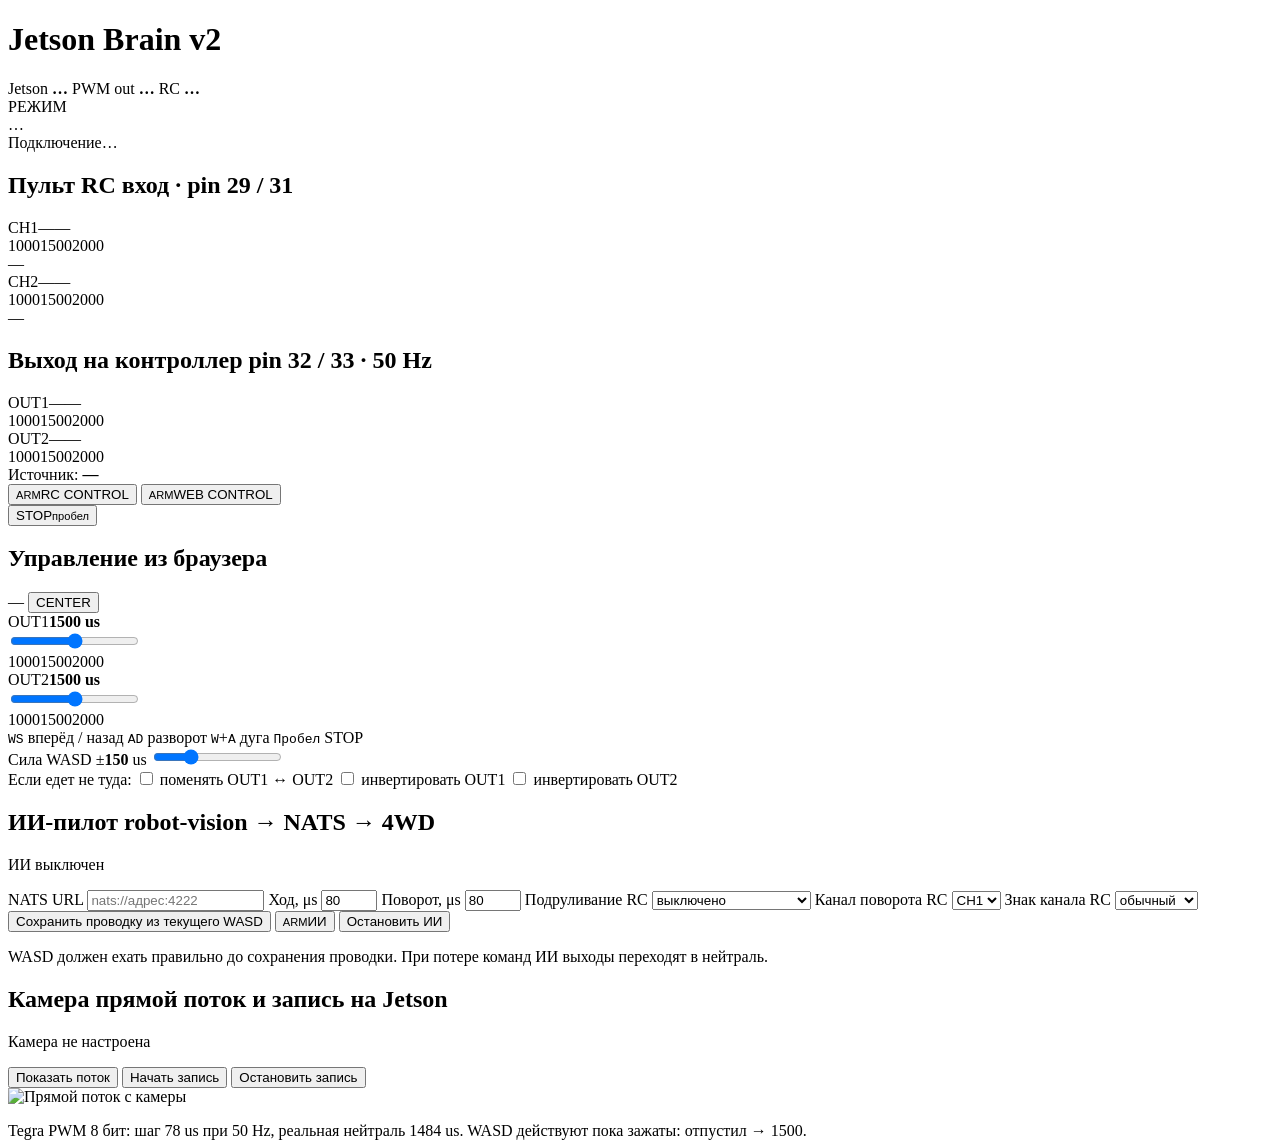
==== src/jetson_brain_v2/web/templates/index.html @ fff76cc9 "Restructure v2 control and add AI, RC steering, and camera UI" ====
<!doctype html>
<html lang="ru">
<head>
  <meta charset="utf-8">
  <meta name="viewport" content="width=device-width, initial-scale=1">
  <title>Jetson Brain v2</title>
  <link rel="stylesheet" href="/static/style.css">
</head>
<body>
  <header class="top">
    <h1>Jetson Brain v2</h1>
    <div class="chips">
      <span class="chip" id="c-jetson"><i></i>Jetson <b>…</b></span>
      <span class="chip" id="c-pwm"><i></i>PWM out <b>…</b></span>
      <span class="chip" id="c-rc"><i></i>RC <b>…</b></span>
    </div>
  </header>

  <section id="banner" class="banner warn">
    <div>
      <div class="banner-cap">РЕЖИМ</div>
      <div class="banner-mode" id="mode">…</div>
    </div>
    <div class="banner-text" id="mode-text">Подключение…</div>
  </section>

  <div id="toast" class="toast hidden"></div>

  <main class="grid">
    <section class="card">
      <h2>Пульт RC <span>вход · pin 29 / 31</span></h2>
      <div class="ch" data-ch="ch1">
        <div class="ch-head"><span class="ch-name">CH1</span><span class="ch-val">—</span><span class="pill">—</span></div>
        <div class="meter"><div class="fill"></div><div class="zero"></div></div>
        <div class="scale"><span>1000</span><span>1500</span><span>2000</span></div>
        <div class="meta">—</div>
      </div>
      <div class="ch" data-ch="ch2">
        <div class="ch-head"><span class="ch-name">CH2</span><span class="ch-val">—</span><span class="pill">—</span></div>
        <div class="meter"><div class="fill"></div><div class="zero"></div></div>
        <div class="scale"><span>1000</span><span>1500</span><span>2000</span></div>
        <div class="meta">—</div>
      </div>
    </section>

    <section class="card">
      <h2>Выход на контроллер <span>pin 32 / 33 · 50 Hz</span></h2>
      <div class="ch" data-ch="out1">
        <div class="ch-head"><span class="ch-name">OUT1</span><span class="ch-val">—</span><span class="sub">—</span></div>
        <div class="meter"><div class="fill"></div><div class="zero"></div></div>
        <div class="scale"><span>1000</span><span>1500</span><span>2000</span></div>
      </div>
      <div class="ch" data-ch="out2">
        <div class="ch-head"><span class="ch-name">OUT2</span><span class="ch-val">—</span><span class="sub">—</span></div>
        <div class="meter"><div class="fill"></div><div class="zero"></div></div>
        <div class="scale"><span>1000</span><span>1500</span><span>2000</span></div>
      </div>
      <div class="source">Источник: <b id="source">—</b></div>
    </section>

    <section class="card wide">
      <div class="controls">
        <div class="switch">
          <button id="btn-arm-rc" class="seg"><small>ARM</small>RC CONTROL</button>
          <button id="btn-arm-web" class="seg"><small>ARM</small>WEB CONTROL</button>
        </div>
        <button id="btn-stop" class="stop">STOP<small>пробел</small></button>
      </div>

      <div id="web" class="web locked">
        <div class="web-head">
          <h2>Управление из браузера</h2>
          <span class="web-state" id="web-state">—</span>
          <button id="btn-center" class="small">CENTER</button>
        </div>

        <div class="slider">
          <div class="slider-head"><span>OUT1</span><b id="w1v">1500 us</b></div>
          <div class="range"><div class="meter"><div class="fill"></div><div class="zero"></div></div>
            <input type="range" id="w1" min="1000" max="2000" step="1" value="1500"></div>
          <div class="scale"><span>1000</span><span>1500</span><span>2000</span></div>
        </div>

        <div class="slider">
          <div class="slider-head"><span>OUT2</span><b id="w2v">1500 us</b></div>
          <div class="range"><div class="meter"><div class="fill"></div><div class="zero"></div></div>
            <input type="range" id="w2" min="1000" max="2000" step="1" value="1500"></div>
          <div class="scale"><span>1000</span><span>1500</span><span>2000</span></div>
        </div>

        <div class="keys-help">
          <span><kbd>W</kbd><kbd>S</kbd> вперёд / назад</span>
          <span><kbd>A</kbd><kbd>D</kbd> разворот</span>
          <span><kbd>W</kbd>+<kbd>A</kbd> дуга</span>
          <span><kbd>Пробел</kbd> STOP</span>
        </div>

        <div class="power">
          <span>Сила WASD ±<b id="pwv">150</b> us</span>
          <input type="range" id="power" min="20" max="500" step="10" value="150">
        </div>

        <div class="mix">
          <span>Если едет не туда:</span>
          <label><input type="checkbox" id="mix-swap"> поменять OUT1 ↔ OUT2</label>
          <label><input type="checkbox" id="mix-inv1"> инвертировать OUT1</label>
          <label><input type="checkbox" id="mix-inv2"> инвертировать OUT2</label>
        </div>
      </div>
    </section>

    <section class="card wide">
      <h2>ИИ-пилот <span>robot-vision → NATS → 4WD</span></h2>
      <p class="panel-note" id="ai-state">ИИ выключен</p>
      <div class="settings-grid">
        <label>NATS URL <input id="ai-nats-url" type="text" placeholder="nats://адрес:4222" autocomplete="off"></label>
        <label>Ход, μs <input id="ai-drive" type="number" min="1" max="500" value="80"></label>
        <label>Поворот, μs <input id="ai-turn" type="number" min="1" max="500" value="80"></label>
        <label>Подруливание RC
          <select id="ai-rc-mode">
            <option value="off">выключено</option>
            <option value="tank">разница двух каналов</option>
            <option value="channel">отдельный канал</option>
          </select>
        </label>
        <label>Канал поворота RC
          <select id="ai-rc-channel"><option value="1">CH1</option><option value="2">CH2</option></select>
        </label>
        <label>Знак канала RC
          <select id="ai-rc-sign"><option value="1">обычный</option><option value="-1">обратный</option></select>
        </label>
      </div>
      <div class="panel-actions">
        <button id="btn-ai-save" class="small">Сохранить проводку из текущего WASD</button>
        <button id="btn-ai-arm" class="seg"><small>ARM</small>ИИ</button>
        <button id="btn-ai-stop" class="small">Остановить ИИ</button>
      </div>
      <p class="panel-note">WASD должен ехать правильно до сохранения проводки. При потере команд ИИ выходы переходят в нейтраль.</p>
    </section>

    <section class="card wide">
      <h2>Камера <span>прямой поток и запись на Jetson</span></h2>
      <p class="panel-note" id="camera-state">Камера не настроена</p>
      <div class="panel-actions">
        <button id="btn-camera-view" class="small">Показать поток</button>
        <button id="btn-camera-record" class="small">Начать запись</button>
        <button id="btn-camera-stop" class="small">Остановить запись</button>
      </div>
      <img id="camera-preview" class="camera-preview hidden" alt="Прямой поток с камеры">
      <p class="panel-note" id="camera-file"></p>
    </section>
  </main>

  <footer>Tegra PWM 8 бит: шаг 78 us при 50 Hz, реальная нейтраль 1484 us. WASD действуют пока зажаты: отпустил → 1500.</footer>

  <script src="/static/app.js"></script>
</body>
</html>
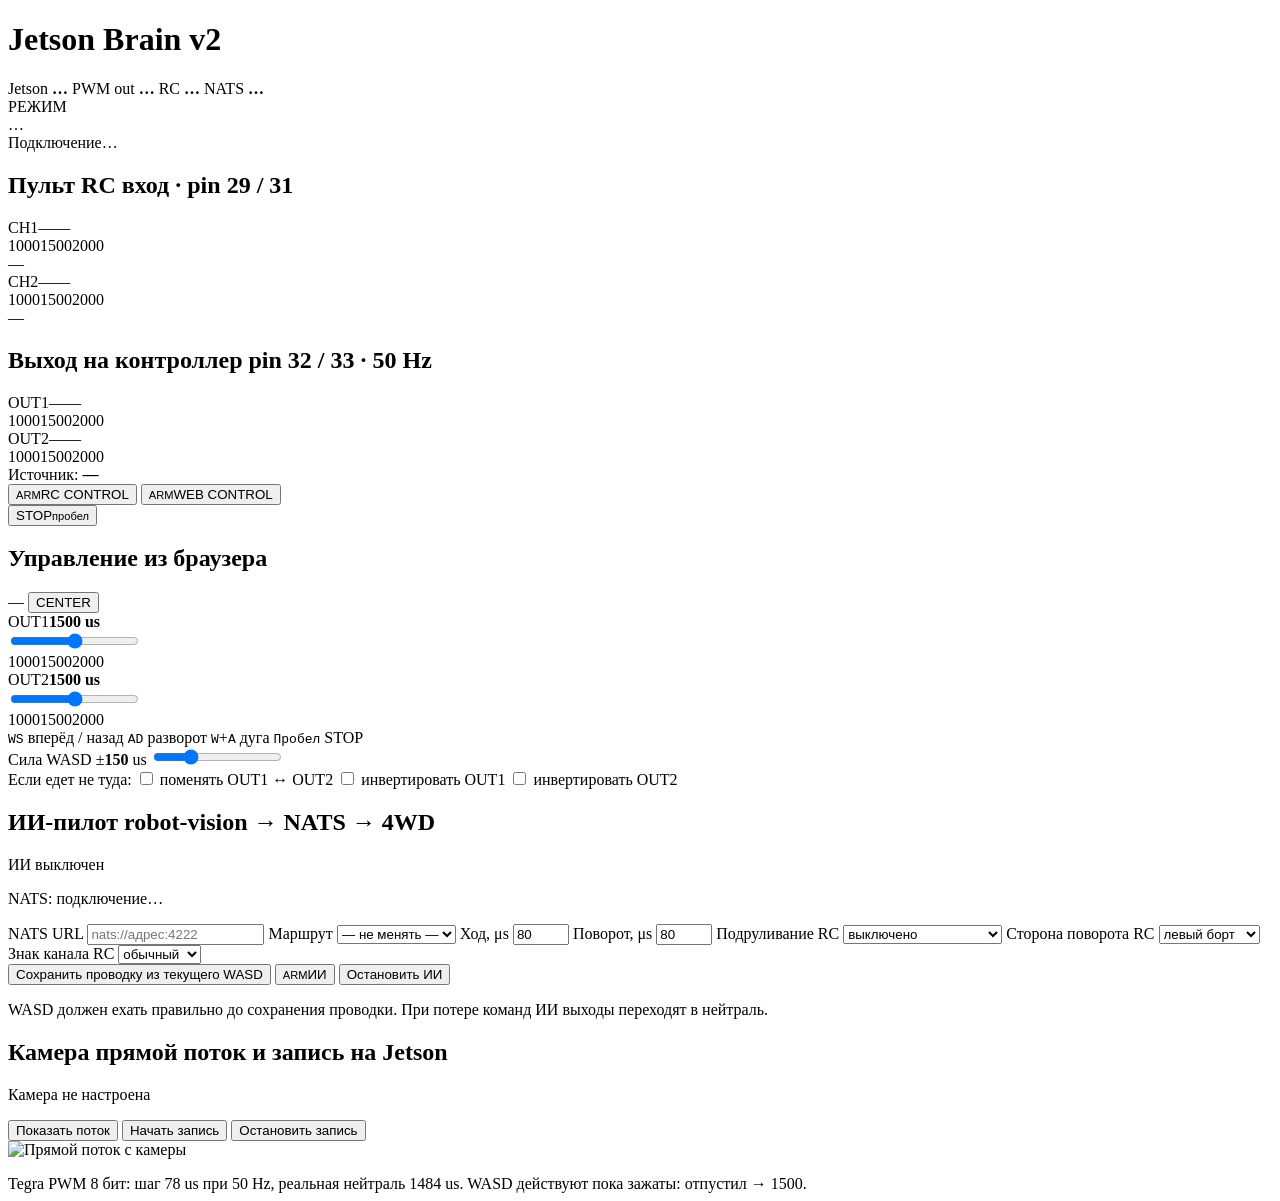
==== commit ec262ed4: "Integrate vision route controls and dashboard NATS status" ====
--- a/src/jetson_brain_v2/web/templates/index.html
+++ b/src/jetson_brain_v2/web/templates/index.html
@@ -13,6 +13,7 @@
       <span class="chip" id="c-jetson"><i></i>Jetson <b>…</b></span>
       <span class="chip" id="c-pwm"><i></i>PWM out <b>…</b></span>
       <span class="chip" id="c-rc"><i></i>RC <b>…</b></span>
+      <span class="chip" id="c-nats"><i></i>NATS <b>…</b></span>
     </div>
   </header>
 
@@ -112,8 +113,19 @@
     <section class="card wide">
       <h2>ИИ-пилот <span>robot-vision → NATS → 4WD</span></h2>
       <p class="panel-note" id="ai-state">ИИ выключен</p>
+      <p class="panel-note" id="vision-state">NATS: подключение…</p>
       <div class="settings-grid">
         <label>NATS URL <input id="ai-nats-url" type="text" placeholder="nats://адрес:4222" autocomplete="off"></label>
+        <label>Маршрут
+          <select id="ai-route">
+            <option value="">— не менять —</option>
+            <option value="1-2">1-2</option>
+            <option value="1-2-short">1-2 short</option>
+            <option value="2-1">2-1</option>
+            <option value="2-1-short">2-1 short</option>
+            <option value="office">офис</option>
+          </select>
+        </label>
         <label>Ход, μs <input id="ai-drive" type="number" min="1" max="500" value="80"></label>
         <label>Поворот, μs <input id="ai-turn" type="number" min="1" max="500" value="80"></label>
         <label>Подруливание RC
@@ -123,8 +135,8 @@
             <option value="channel">отдельный канал</option>
           </select>
         </label>
-        <label>Канал поворота RC
-          <select id="ai-rc-channel"><option value="1">CH1</option><option value="2">CH2</option></select>
+        <label>Сторона поворота RC
+          <select id="ai-rc-side"><option value="left">левый борт</option><option value="right">правый борт</option></select>
         </label>
         <label>Знак канала RC
           <select id="ai-rc-sign"><option value="1">обычный</option><option value="-1">обратный</option></select>
@@ -136,6 +148,7 @@
         <button id="btn-ai-stop" class="small">Остановить ИИ</button>
       </div>
       <p class="panel-note">WASD должен ехать правильно до сохранения проводки. При потере команд ИИ выходы переходят в нейтраль.</p>
+      <pre class="ai-log" id="ai-log"></pre>
     </section>
 
     <section class="card wide">
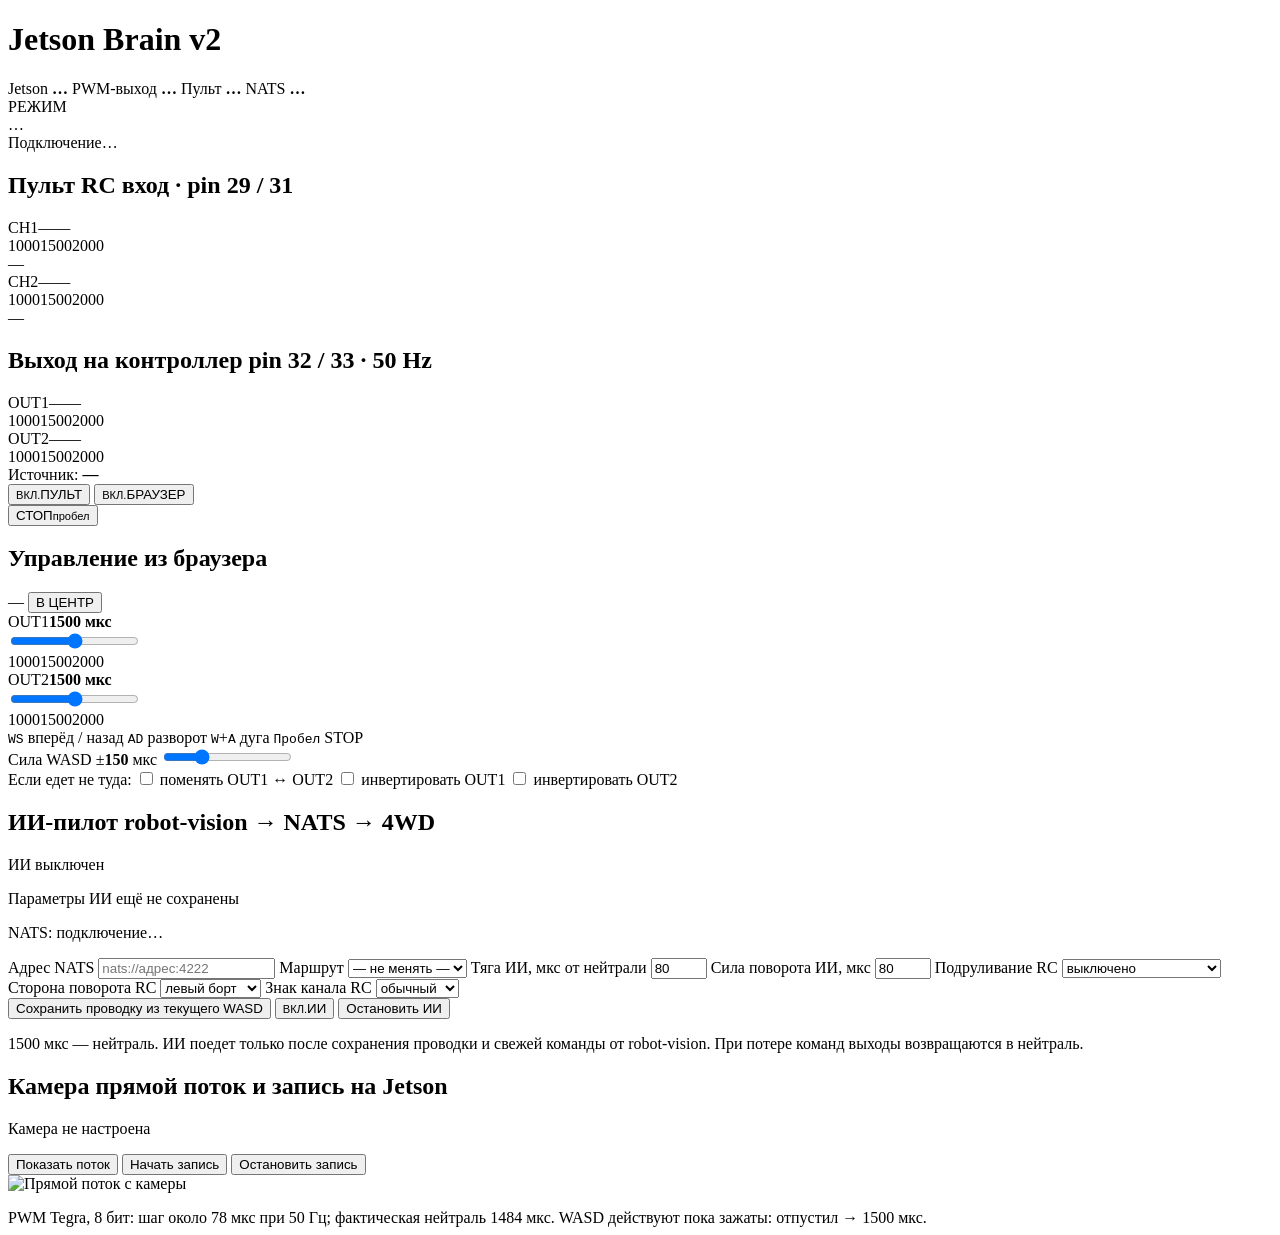
==== commit e212db1d: "Show calibrated PWM values and Russian dashboard labels" ====
--- a/src/jetson_brain_v2/web/templates/index.html
+++ b/src/jetson_brain_v2/web/templates/index.html
@@ -11,8 +11,8 @@
     <h1>Jetson Brain v2</h1>
     <div class="chips">
       <span class="chip" id="c-jetson"><i></i>Jetson <b>…</b></span>
-      <span class="chip" id="c-pwm"><i></i>PWM out <b>…</b></span>
-      <span class="chip" id="c-rc"><i></i>RC <b>…</b></span>
+      <span class="chip" id="c-pwm"><i></i>PWM-выход <b>…</b></span>
+      <span class="chip" id="c-rc"><i></i>Пульт <b>…</b></span>
       <span class="chip" id="c-nats"><i></i>NATS <b>…</b></span>
     </div>
   </header>
@@ -62,28 +62,28 @@
     <section class="card wide">
       <div class="controls">
         <div class="switch">
-          <button id="btn-arm-rc" class="seg"><small>ARM</small>RC CONTROL</button>
-          <button id="btn-arm-web" class="seg"><small>ARM</small>WEB CONTROL</button>
+          <button id="btn-arm-rc" class="seg"><small>ВКЛ.</small>ПУЛЬТ</button>
+          <button id="btn-arm-web" class="seg"><small>ВКЛ.</small>БРАУЗЕР</button>
         </div>
-        <button id="btn-stop" class="stop">STOP<small>пробел</small></button>
+        <button id="btn-stop" class="stop">СТОП<small>пробел</small></button>
       </div>
 
       <div id="web" class="web locked">
         <div class="web-head">
           <h2>Управление из браузера</h2>
           <span class="web-state" id="web-state">—</span>
-          <button id="btn-center" class="small">CENTER</button>
+          <button id="btn-center" class="small">В ЦЕНТР</button>
         </div>
 
         <div class="slider">
-          <div class="slider-head"><span>OUT1</span><b id="w1v">1500 us</b></div>
+          <div class="slider-head"><span>OUT1</span><b id="w1v">1500 мкс</b></div>
           <div class="range"><div class="meter"><div class="fill"></div><div class="zero"></div></div>
             <input type="range" id="w1" min="1000" max="2000" step="1" value="1500"></div>
           <div class="scale"><span>1000</span><span>1500</span><span>2000</span></div>
         </div>
 
         <div class="slider">
-          <div class="slider-head"><span>OUT2</span><b id="w2v">1500 us</b></div>
+          <div class="slider-head"><span>OUT2</span><b id="w2v">1500 мкс</b></div>
           <div class="range"><div class="meter"><div class="fill"></div><div class="zero"></div></div>
             <input type="range" id="w2" min="1000" max="2000" step="1" value="1500"></div>
           <div class="scale"><span>1000</span><span>1500</span><span>2000</span></div>
@@ -97,7 +97,7 @@
         </div>
 
         <div class="power">
-          <span>Сила WASD ±<b id="pwv">150</b> us</span>
+          <span>Сила WASD ±<b id="pwv">150</b> мкс</span>
           <input type="range" id="power" min="20" max="500" step="10" value="150">
         </div>
 
@@ -113,9 +113,10 @@
     <section class="card wide">
       <h2>ИИ-пилот <span>robot-vision → NATS → 4WD</span></h2>
       <p class="panel-note" id="ai-state">ИИ выключен</p>
+      <p class="panel-note" id="ai-values">Параметры ИИ ещё не сохранены</p>
       <p class="panel-note" id="vision-state">NATS: подключение…</p>
       <div class="settings-grid">
-        <label>NATS URL <input id="ai-nats-url" type="text" placeholder="nats://адрес:4222" autocomplete="off"></label>
+        <label>Адрес NATS <input id="ai-nats-url" type="text" placeholder="nats://адрес:4222" autocomplete="off"></label>
         <label>Маршрут
           <select id="ai-route">
             <option value="">— не менять —</option>
@@ -126,8 +127,8 @@
             <option value="office">офис</option>
           </select>
         </label>
-        <label>Ход, μs <input id="ai-drive" type="number" min="1" max="500" value="80"></label>
-        <label>Поворот, μs <input id="ai-turn" type="number" min="1" max="500" value="80"></label>
+        <label>Тяга ИИ, мкс от нейтрали <input id="ai-drive" type="number" min="1" max="500" value="80"></label>
+        <label>Сила поворота ИИ, мкс <input id="ai-turn" type="number" min="1" max="500" value="80"></label>
         <label>Подруливание RC
           <select id="ai-rc-mode">
             <option value="off">выключено</option>
@@ -144,10 +145,10 @@
       </div>
       <div class="panel-actions">
         <button id="btn-ai-save" class="small">Сохранить проводку из текущего WASD</button>
-        <button id="btn-ai-arm" class="seg"><small>ARM</small>ИИ</button>
+        <button id="btn-ai-arm" class="seg"><small>ВКЛ.</small>ИИ</button>
         <button id="btn-ai-stop" class="small">Остановить ИИ</button>
       </div>
-      <p class="panel-note">WASD должен ехать правильно до сохранения проводки. При потере команд ИИ выходы переходят в нейтраль.</p>
+      <p class="panel-note">1500 мкс — нейтраль. ИИ поедет только после сохранения проводки и свежей команды от robot-vision. При потере команд выходы возвращаются в нейтраль.</p>
       <pre class="ai-log" id="ai-log"></pre>
     </section>
 
@@ -164,7 +165,7 @@
     </section>
   </main>
 
-  <footer>Tegra PWM 8 бит: шаг 78 us при 50 Hz, реальная нейтраль 1484 us. WASD действуют пока зажаты: отпустил → 1500.</footer>
+  <footer>PWM Tegra, 8 бит: шаг около 78 мкс при 50 Гц; фактическая нейтраль 1484 мкс. WASD действуют пока зажаты: отпустил → 1500 мкс.</footer>
 
   <script src="/static/app.js"></script>
 </body>
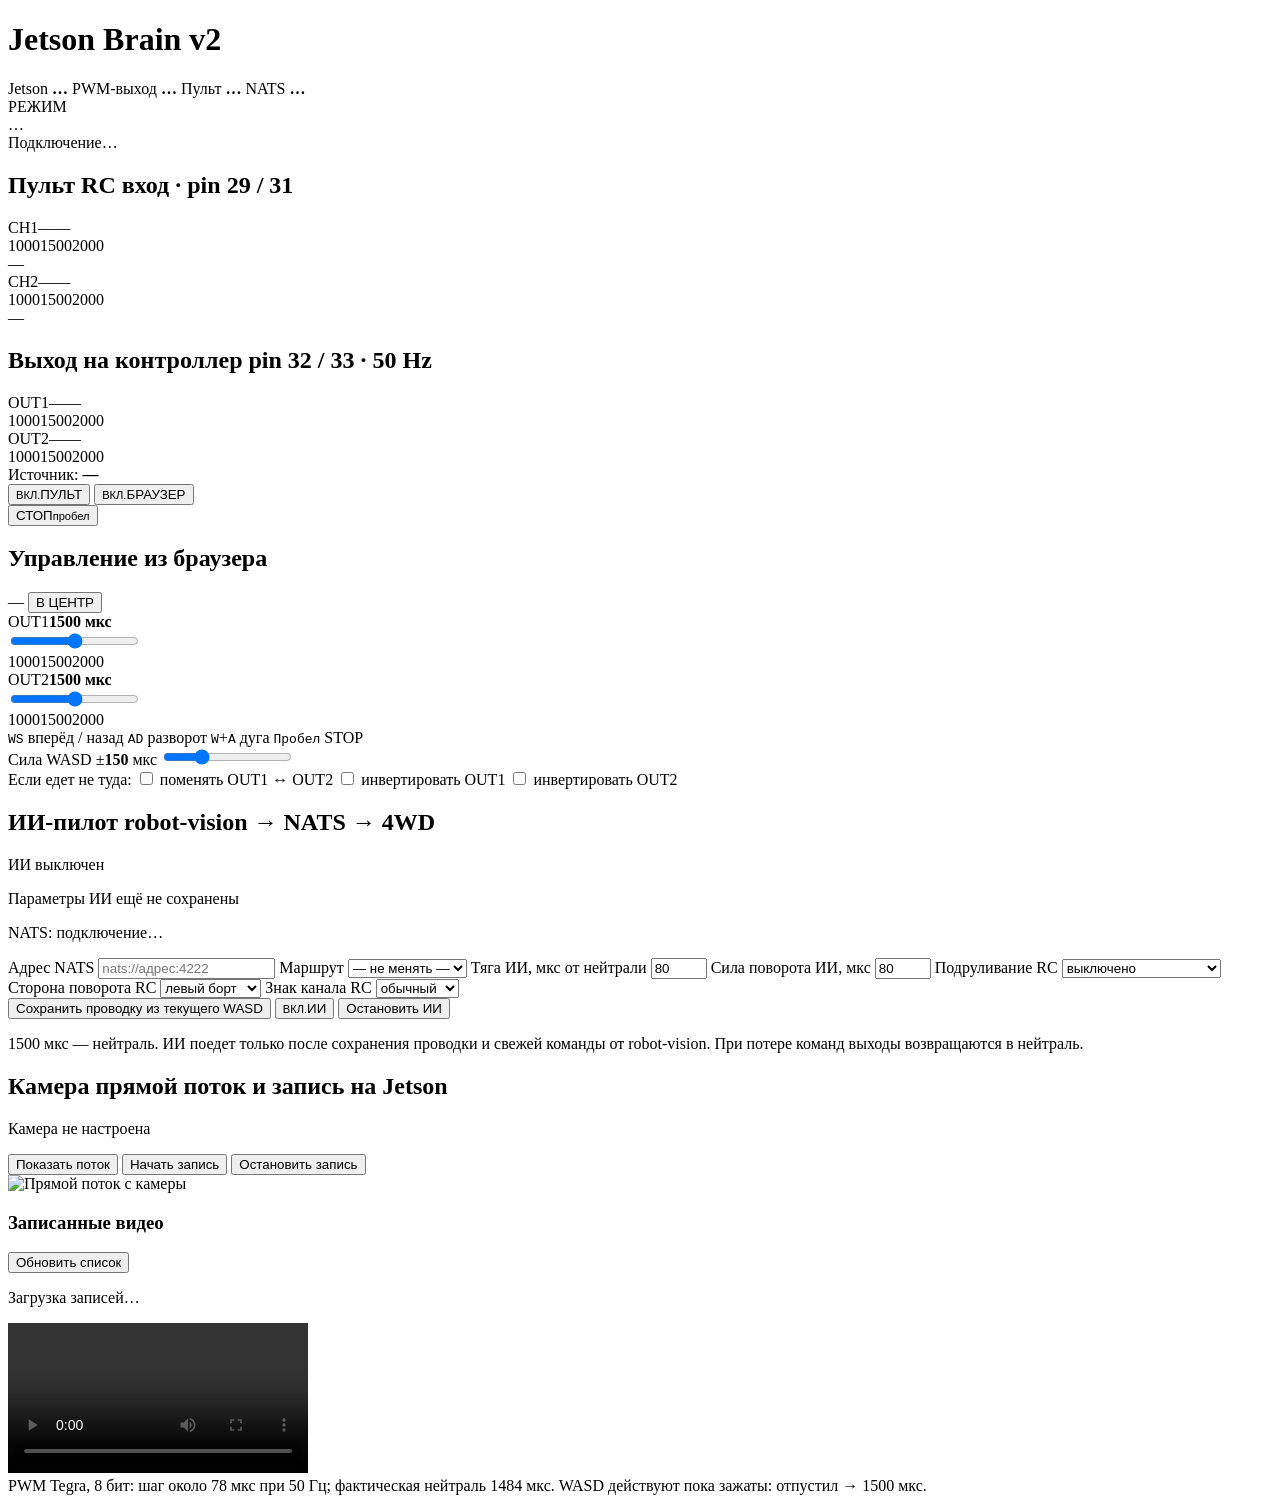
==== commit 2a4e8f5c: "Add recording library with playback and download" ====
--- a/src/jetson_brain_v2/web/templates/index.html
+++ b/src/jetson_brain_v2/web/templates/index.html
@@ -162,6 +162,13 @@
       </div>
       <img id="camera-preview" class="camera-preview hidden" alt="Прямой поток с камеры">
       <p class="panel-note" id="camera-file"></p>
+      <div class="recordings-head">
+        <h3>Записанные видео</h3>
+        <button id="btn-recordings-refresh" class="small">Обновить список</button>
+      </div>
+      <p class="panel-note" id="recordings-state">Загрузка записей…</p>
+      <div id="recordings-list" class="recordings-list"></div>
+      <video id="recording-player" class="camera-preview hidden" controls playsinline preload="metadata"></video>
     </section>
   </main>
 
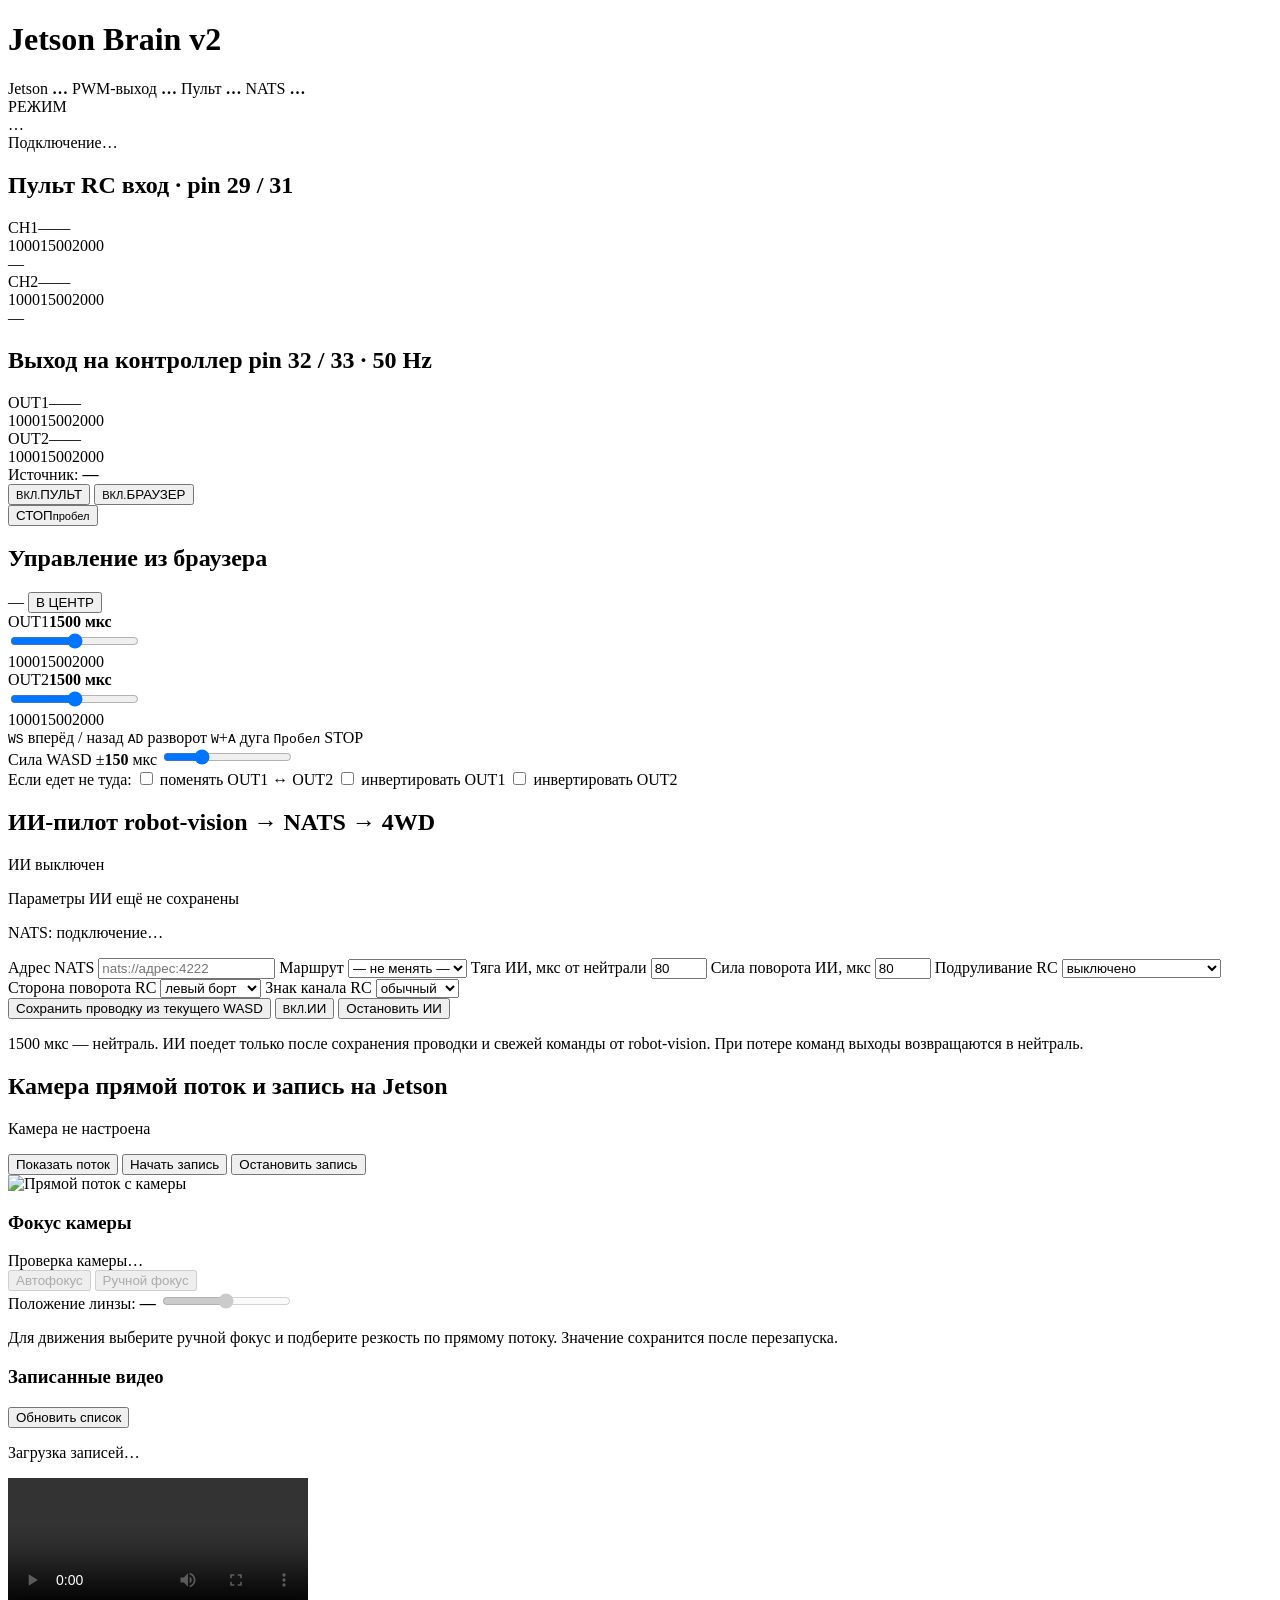
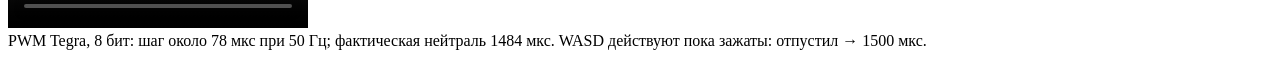
==== commit faceb58a: "Add USB camera manual focus controls" ====
--- a/src/jetson_brain_v2/web/templates/index.html
+++ b/src/jetson_brain_v2/web/templates/index.html
@@ -162,6 +162,18 @@
       </div>
       <img id="camera-preview" class="camera-preview hidden" alt="Прямой поток с камеры">
       <p class="panel-note" id="camera-file"></p>
+      <div class="focus-control">
+        <h3>Фокус камеры</h3>
+        <span id="focus-state" class="panel-note">Проверка камеры…</span>
+        <div class="panel-actions">
+          <button id="btn-focus-auto" class="small" disabled>Автофокус</button>
+          <button id="btn-focus-manual" class="small" disabled>Ручной фокус</button>
+        </div>
+        <label class="focus-slider">Положение линзы: <b id="focus-value">—</b>
+          <input id="focus-range" type="range" min="0" max="1023" step="1" disabled>
+        </label>
+        <p class="panel-note">Для движения выберите ручной фокус и подберите резкость по прямому потоку. Значение сохранится после перезапуска.</p>
+      </div>
       <div class="recordings-head">
         <h3>Записанные видео</h3>
         <button id="btn-recordings-refresh" class="small">Обновить список</button>
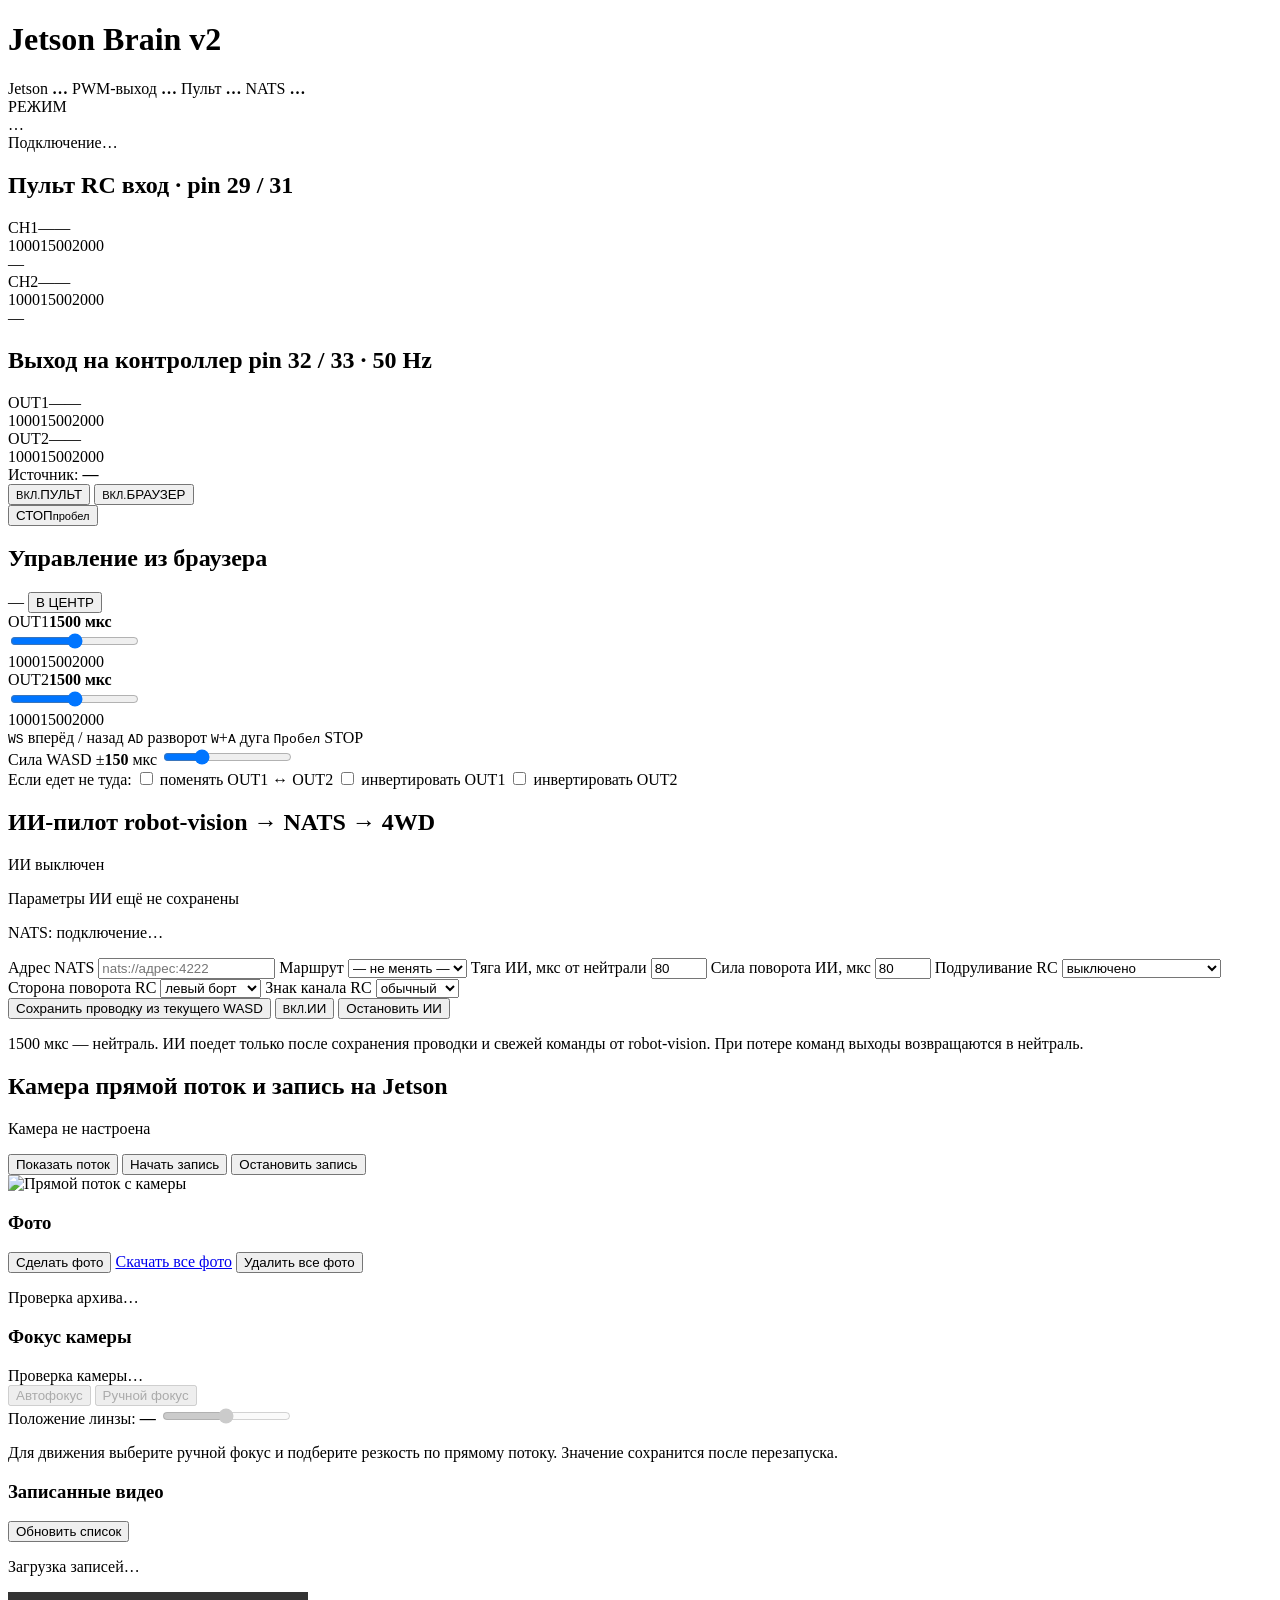
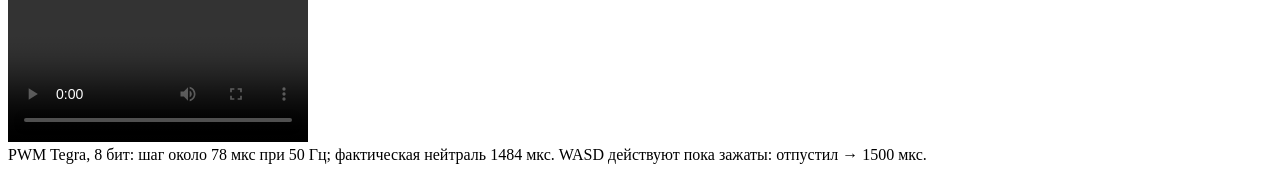
==== commit 162a5cc1: "Add single ZIP archive for camera photos" ====
--- a/src/jetson_brain_v2/web/templates/index.html
+++ b/src/jetson_brain_v2/web/templates/index.html
@@ -162,6 +162,15 @@
       </div>
       <img id="camera-preview" class="camera-preview hidden" alt="Прямой поток с камеры">
       <p class="panel-note" id="camera-file"></p>
+      <div class="photos-control">
+        <h3>Фото</h3>
+        <div class="panel-actions">
+          <button id="btn-camera-photo" class="small">Сделать фото</button>
+          <a id="btn-photos-download" class="small recording-download" href="/api/camera/photos.zip" download="photos.zip">Скачать все фото</a>
+          <button id="btn-photos-delete" class="small recording-delete">Удалить все фото</button>
+        </div>
+        <p id="photos-state" class="panel-note">Проверка архива…</p>
+      </div>
       <div class="focus-control">
         <h3>Фокус камеры</h3>
         <span id="focus-state" class="panel-note">Проверка камеры…</span>
